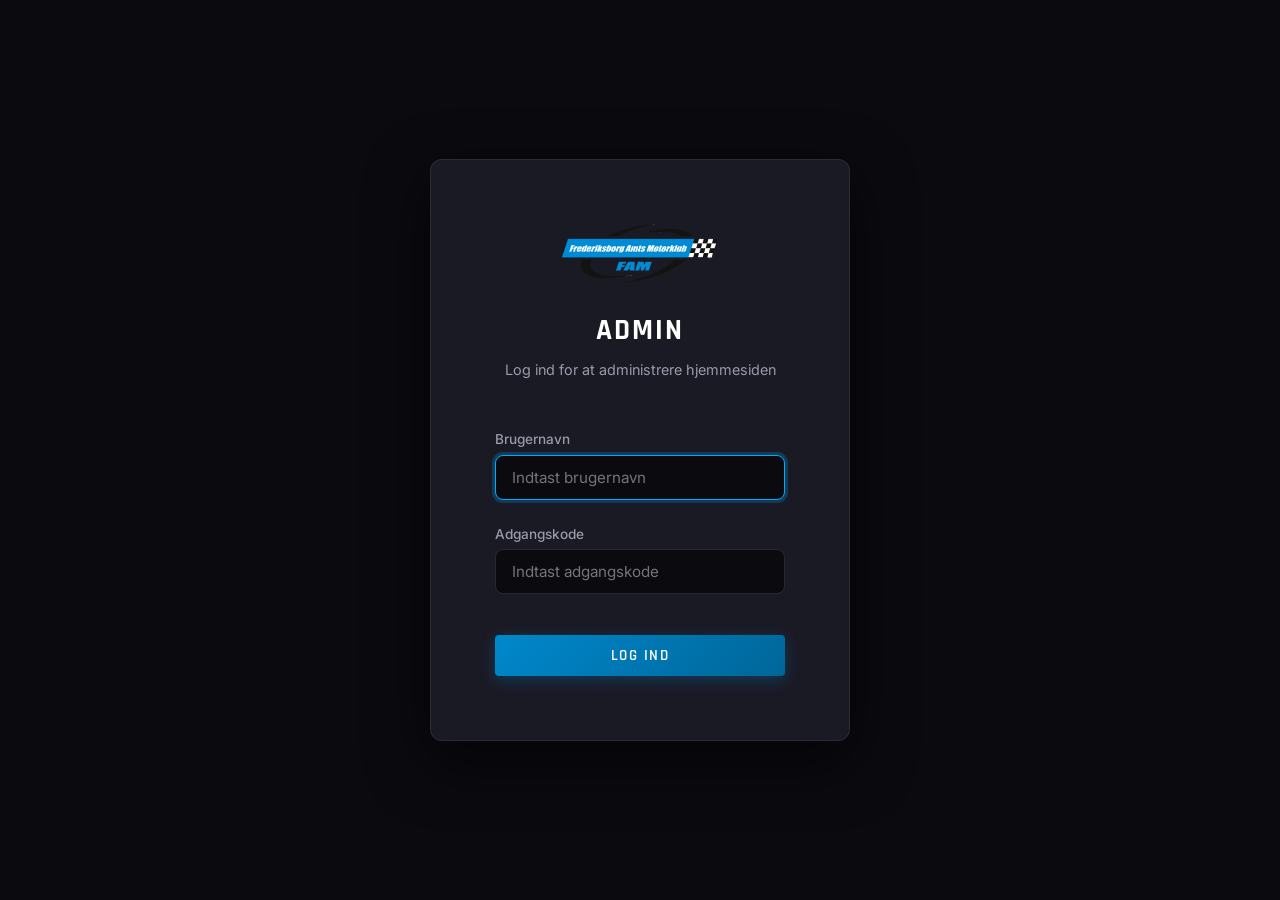
==== admin/index.html @ 630fdf28 "Initial commit of Kejserdalen website" ====
<!DOCTYPE html>
<html lang="da">
<head>
    <meta charset="UTF-8">
    <meta name="viewport" content="width=device-width, initial-scale=1.0">
    <title>Admin Dashboard | FAM Kejserdalen</title>
    <meta name="robots" content="noindex, nofollow">
    
    <!-- Google Fonts -->
    <link rel="preconnect" href="https://fonts.googleapis.com">
    <link rel="preconnect" href="https://fonts.gstatic.com" crossorigin>
    <link href="https://fonts.googleapis.com/css2?family=Inter:wght@400;500;700&family=Rajdhani:wght@500;600;700;800&display=swap" rel="stylesheet">
    
    <style>
        /* ---- Design Tokens (same as main site) ---- */
        :root {
            --color-bg: #0A0A0F;
            --color-bg-elevated: #12121A;
            --color-bg-card: #1A1A25;
            --color-bg-card-hover: #22222F;
            --color-surface: #16161F;
            --color-primary: #0088CC;
            --color-primary-light: #00AAFF;
            --color-primary-dark: #006699;
            --color-primary-glow: rgba(0, 136, 204, 0.3);
            --color-accent: #00D4FF;
            --color-text: #E8E8EE;
            --color-text-secondary: #9999AA;
            --color-text-muted: #666677;
            --color-white: #FFFFFF;
            --color-success: #22C55E;
            --color-error: #EF4444;
            --color-warning: #F59E0B;
            --font-heading: 'Rajdhani', sans-serif;
            --font-body: 'Inter', sans-serif;
            --radius-sm: 4px;
            --radius-md: 8px;
            --radius-lg: 12px;
            --radius-full: 9999px;
            --space-xs: 0.25rem;
            --space-sm: 0.5rem;
            --space-md: 1rem;
            --space-lg: 1.5rem;
            --space-xl: 2rem;
            --space-2xl: 3rem;
            --space-3xl: 4rem;
            --transition-fast: 150ms ease;
            --transition-base: 300ms ease;
        }

        *, *::before, *::after { margin: 0; padding: 0; box-sizing: border-box; }
        html { scroll-behavior: smooth; }
        body {
            font-family: var(--font-body);
            font-size: 16px;
            line-height: 1.6;
            color: var(--color-text);
            background-color: var(--color-bg);
            min-height: 100vh;
        }

        /* ---- LOGIN SCREEN ---- */
        .login-screen {
            display: flex;
            align-items: center;
            justify-content: center;
            min-height: 100vh;
            padding: var(--space-xl);
        }
        .login-card {
            background: var(--color-bg-card);
            border: 1px solid rgba(255,255,255,0.08);
            border-radius: var(--radius-lg);
            padding: var(--space-3xl);
            max-width: 420px;
            width: 100%;
            box-shadow: 0 20px 60px rgba(0,0,0,0.5);
        }
        .login-card__logo {
            display: block;
            height: 60px;
            margin: 0 auto var(--space-lg);
        }
        .login-card__title {
            font-family: var(--font-heading);
            font-size: 1.8rem;
            font-weight: 700;
            color: var(--color-white);
            text-align: center;
            text-transform: uppercase;
            letter-spacing: 2px;
            margin-bottom: var(--space-xs);
        }
        .login-card__sub {
            text-align: center;
            color: var(--color-text-secondary);
            margin-bottom: var(--space-2xl);
            font-size: 0.9rem;
        }

        /* ---- DASHBOARD ---- */
        .dashboard { display: none; min-height: 100vh; }
        .dashboard.active { display: block; }
        .login-screen.hidden { display: none; }

        .topbar {
            background: var(--color-bg-elevated);
            border-bottom: 1px solid rgba(0,136,204,0.15);
            padding: var(--space-md) var(--space-xl);
            display: flex;
            align-items: center;
            justify-content: space-between;
            position: sticky;
            top: 0;
            z-index: 100;
        }
        .topbar__left { display: flex; align-items: center; gap: var(--space-md); }
        .topbar__logo { height: 40px; }
        .topbar__title {
            font-family: var(--font-heading);
            font-weight: 700;
            font-size: 1.2rem;
            color: var(--color-white);
            text-transform: uppercase;
            letter-spacing: 1px;
        }
        .topbar__badge {
            background: rgba(0,136,204,0.2);
            color: var(--color-primary-light);
            padding: 2px 10px;
            border-radius: var(--radius-full);
            font-size: 0.75rem;
            font-weight: 600;
            text-transform: uppercase;
            letter-spacing: 1px;
        }

        /* ---- TABS ---- */
        .tabs {
            display: flex;
            gap: var(--space-xs);
            padding: var(--space-md) var(--space-xl);
            background: var(--color-bg-elevated);
            border-bottom: 1px solid rgba(255,255,255,0.05);
            position: relative;
            z-index: 50;
        }
        .tab-btn {
            font-family: var(--font-heading);
            font-size: 0.95rem;
            font-weight: 600;
            text-transform: uppercase;
            letter-spacing: 1px;
            padding: var(--space-sm) var(--space-lg);
            border-radius: var(--radius-sm);
            background: transparent;
            color: var(--color-text-secondary);
            border: none;
            cursor: pointer;
            transition: all var(--transition-fast);
            position: relative;
            z-index: 51;
        }
        .tab-btn:hover { color: var(--color-white); background: rgba(255,255,255,0.05); }
        .tab-btn.active {
            color: var(--color-white);
            background: var(--color-primary);
            box-shadow: 0 2px 10px var(--color-primary-glow);
        }

        .tab-panel { display: none; padding: var(--space-2xl) var(--space-xl); max-width: 1100px; margin: 0 auto; }
        .tab-panel.active { display: block; }

        /* ---- FORM ---- */
        .form-group { margin-bottom: var(--space-lg); }
        .form-label {
            display: block;
            margin-bottom: var(--space-xs);
            color: var(--color-text-secondary);
            font-size: 0.85rem;
            font-weight: 500;
        }
        .form-input, .form-textarea {
            width: 100%;
            padding: 0.75rem 1rem;
            background: var(--color-bg);
            border: 1px solid rgba(255,255,255,0.12);
            border-radius: var(--radius-md);
            color: var(--color-text);
            font-family: var(--font-body);
            font-size: 0.95rem;
            outline: none;
            transition: border-color var(--transition-fast), box-shadow var(--transition-fast);
        }
        .form-input:focus, .form-textarea:focus {
            border-color: var(--color-primary-light);
            box-shadow: 0 0 0 3px var(--color-primary-glow);
        }
        .form-textarea { resize: vertical; min-height: 100px; }

        /* ---- BUTTONS ---- */
        .btn {
            display: inline-flex;
            align-items: center;
            justify-content: center;
            gap: var(--space-sm);
            font-family: var(--font-heading);
            font-size: 0.95rem;
            font-weight: 600;
            text-transform: uppercase;
            letter-spacing: 1.5px;
            padding: 0.7rem 1.5rem;
            border-radius: var(--radius-sm);
            border: none;
            cursor: pointer;
            transition: all var(--transition-base);
            position: relative;
        }
        .btn--primary {
            background: linear-gradient(135deg, var(--color-primary), var(--color-primary-dark));
            color: var(--color-white);
            box-shadow: 0 4px 15px var(--color-primary-glow);
        }
        .btn--primary:hover {
            background: linear-gradient(135deg, var(--color-primary-light), var(--color-primary));
            transform: translateY(-1px);
        }
        .btn--outline {
            border: 1px solid rgba(255,255,255,0.2);
            color: var(--color-text);
            background: transparent;
        }
        .btn--outline:hover { border-color: var(--color-primary-light); color: var(--color-primary-light); }
        .btn--danger {
            background: rgba(239,68,68,0.15);
            color: var(--color-error);
            border: 1px solid rgba(239,68,68,0.3);
        }
        .btn--danger:hover { background: rgba(239,68,68,0.25); }
        .btn--small { padding: 0.4rem 0.8rem; font-size: 0.8rem; }
        .btn--full { width: 100%; }
        .btn-group { display: flex; gap: var(--space-sm); margin-top: var(--space-md); }

        .error-msg { color: var(--color-error); font-size: 0.85rem; margin-top: var(--space-sm); min-height: 1.2em; }
        .success-msg { color: var(--color-success); font-weight: 500; }

        /* ---- NEWS TABLE ---- */
        .section-title {
            font-family: var(--font-heading);
            font-size: 1.5rem;
            font-weight: 700;
            color: var(--color-white);
            text-transform: uppercase;
            letter-spacing: 1px;
            margin-bottom: var(--space-lg);
            padding-bottom: var(--space-sm);
            border-bottom: 2px solid rgba(0,136,204,0.3);
        }
        .card {
            background: var(--color-bg-card);
            border: 1px solid rgba(255,255,255,0.06);
            border-radius: var(--radius-md);
            padding: var(--space-xl);
            margin-bottom: var(--space-xl);
        }
        .news-item {
            display: flex;
            justify-content: space-between;
            align-items: center;
            padding: var(--space-md);
            border-bottom: 1px solid rgba(255,255,255,0.05);
            transition: background var(--transition-fast);
        }
        .news-item:last-child { border-bottom: none; }
        .news-item:hover { background: rgba(255,255,255,0.02); }
        .news-item__info { flex: 1; }
        .news-item__title { font-weight: 600; color: var(--color-white); margin-bottom: 2px; }
        .news-item__date { font-size: 0.8rem; color: var(--color-text-muted); }
        .news-item__actions { display: flex; gap: var(--space-sm); }

        /* ---- PDF GRID ---- */
        .pdf-grid {
            display: grid;
            grid-template-columns: repeat(auto-fill, minmax(320px, 1fr));
            gap: var(--space-lg);
        }

        /* ---- BACK LINK ---- */
        .back-link {
            color: var(--color-text-secondary);
            text-decoration: none;
            font-size: 0.85rem;
            transition: color var(--transition-fast);
        }
        .back-link:hover { color: var(--color-primary-light); }

        /* ---- RESPONSIVE ---- */
        @media (max-width: 768px) {
            .tabs { flex-wrap: wrap; }
            .tab-panel { padding: var(--space-xl) var(--space-md); }
            .pdf-grid { grid-template-columns: 1fr; }
            .news-item { flex-direction: column; align-items: flex-start; gap: var(--space-sm); }
        }
    </style>
</head>
<body>

    <!-- ======= LOGIN SCREEN ======= -->
    <div class="login-screen" id="loginScreen">
        <div class="login-card">
            <img src="../assets/images/logo.png" alt="FAM Logo" class="login-card__logo">
            <h1 class="login-card__title">Admin</h1>
            <p class="login-card__sub">Log ind for at administrere hjemmesiden</p>
            <form id="loginForm">
                <div class="form-group">
                    <label class="form-label" for="adminUser">Brugernavn</label>
                    <input class="form-input" type="text" id="adminUser" placeholder="Indtast brugernavn" required autofocus>
                </div>
                <div class="form-group">
                    <label class="form-label" for="adminPass">Adgangskode</label>
                    <input class="form-input" type="password" id="adminPass" placeholder="Indtast adgangskode" required>
                </div>
                <p class="error-msg" id="loginError"></p>
                <button type="submit" class="btn btn--primary btn--full">Log ind</button>
            </form>
        </div>
    </div>

    <!-- ======= DASHBOARD ======= -->
    <div class="dashboard" id="dashboard">
        
        <!-- Top bar -->
        <div class="topbar">
            <div class="topbar__left">
                <img src="../assets/images/logo.png" alt="FAM Logo" class="topbar__logo">
                <span class="topbar__title">Dashboard</span>
                <span class="topbar__badge">Admin</span>
            </div>
            <div style="display: flex; align-items: center; gap: var(--space-md);">
                <a href="../index.html" class="back-link">← Tilbage til forsiden</a>
                <button class="btn btn--outline" id="logoutBtn" onclick="sessionStorage.removeItem('fam_admin'); location.reload();">Log ud</button>
            </div>
        </div>

        <!-- Tabs -->
        <div class="tabs">
            <button class="tab-btn active" data-tab="news">📰 Nyheder</button>
            <button class="tab-btn" data-tab="pdfs">📄 PDF-filer</button>
        </div>

        <!-- ======= TAB: NEWS ======= -->
        <div class="tab-panel active" id="tab-news">
            
            <div style="display: grid; grid-template-columns: 1fr 1fr; gap: var(--space-2xl); align-items: start;">
                
                <!-- Add / Edit Form -->
                <div class="card">
                    <h2 class="section-title" id="newsFormTitle">Tilføj nyhed</h2>
                    <form id="newsForm">
                        <input type="hidden" id="newsEditId" value="">
                        <div class="form-group">
                            <label class="form-label" for="newsTitle">Overskrift *</label>
                            <input class="form-input" type="text" id="newsTitle" placeholder="Nyhedens overskrift" required>
                        </div>
                        <div class="form-group">
                            <label class="form-label" for="newsContent">Indhold *</label>
                            <textarea class="form-textarea" id="newsContent" rows="5" placeholder="Skriv nyhedens indhold her..." required></textarea>
                        </div>
                        <div class="form-group">
                            <label class="form-label" for="newsImage">Billede URL (valgfrit)</label>
                            <input class="form-input" type="text" id="newsImage" placeholder="https://...">
                        </div>
                        <div class="btn-group">
                            <button type="submit" class="btn btn--primary" id="newsSubmitBtn">Tilføj nyhed</button>
                            <button type="button" class="btn btn--outline" id="newsCancelEdit" style="display:none;">Annuller</button>
                        </div>
                    </form>
                </div>

                <!-- Existing news list -->
                <div>
                    <h2 class="section-title">Eksisterende nyheder</h2>
                    <div class="card" style="padding: 0;">
                        <div id="adminNewsList">
                            <!-- Rendered by JS -->
                        </div>
                    </div>
                </div>
            </div>
        </div>

        <!-- ======= TAB: PDFS ======= -->
        <div class="tab-panel" id="tab-pdfs">
            <h2 class="section-title">Administrer PDF Links</h2>
            <p style="color: var(--color-text-secondary); margin-bottom: var(--space-xl); font-size: 0.9rem;">Indsæt en web-adresse (URL) til en PDF for at overskrive den standard fil der vises på de offentlige undersider. Efterlad feltet blankt for at bruge filerne i assets/pdf/ mappen.</p>
            
            <div class="card">
                <div class="pdf-grid">
                    <div class="form-group">
                        <label class="form-label" for="pdfUrlKalender">Aktivitetskalender URL</label>
                        <input class="form-input" type="url" id="pdfUrlKalender" placeholder="https://...">
                    </div>
                    <div class="form-group">
                        <label class="form-label" for="pdfUrlVedtaegterFhmck">Vedtægter FHMCK URL</label>
                        <input class="form-input" type="url" id="pdfUrlVedtaegterFhmck" placeholder="https://...">
                    </div>
                    <div class="form-group">
                        <label class="form-label" for="pdfUrlVedtaegterFam">Vedtægter FAM URL</label>
                        <input class="form-input" type="url" id="pdfUrlVedtaegterFam" placeholder="https://...">
                    </div>
                    <div class="form-group">
                        <label class="form-label" for="pdfUrlReferatFhmck">Referat FHMCK URL</label>
                        <input class="form-input" type="url" id="pdfUrlReferatFhmck" placeholder="https://...">
                    </div>
                    <div class="form-group">
                        <label class="form-label" for="pdfUrlReferatFam">Referat FAM URL</label>
                        <input class="form-input" type="url" id="pdfUrlReferatFam" placeholder="https://...">
                    </div>
                    <div class="form-group">
                        <label class="form-label" for="pdfUrlNyhedsbrev">Nyhedsbrev URL</label>
                        <input class="form-input" type="url" id="pdfUrlNyhedsbrev" placeholder="https://...">
                    </div>
                </div>
                <div class="btn-group" style="margin-top: var(--space-lg);">
                    <button type="button" class="btn btn--primary" id="btnSavePdfs">Gem PDF Links</button>
                    <span class="success-msg" id="pdfSaveStatus" style="display: none;">✓ Gemt!</span>
                </div>
            </div>
        </div>

    </div>

    <script>
    document.addEventListener('DOMContentLoaded', () => {

        // ---- CONFIG ----
        const ADMIN_USER = 'admin';
        const ADMIN_PASS = 'fam2026';

        // ---- DOM ----
        const loginScreen   = document.getElementById('loginScreen');
        const dashboard     = document.getElementById('dashboard');
        const loginForm     = document.getElementById('loginForm');
        const loginError    = document.getElementById('loginError');
        const logoutBtn     = document.getElementById('logoutBtn');

        const newsForm      = document.getElementById('newsForm');
        const newsEditId    = document.getElementById('newsEditId');
        const newsTitle     = document.getElementById('newsTitle');
        const newsContent   = document.getElementById('newsContent');
        const newsImage     = document.getElementById('newsImage');
        const newsSubmitBtn = document.getElementById('newsSubmitBtn');
        const newsCancelEdit = document.getElementById('newsCancelEdit');
        const newsFormTitle = document.getElementById('newsFormTitle');
        const adminNewsList = document.getElementById('adminNewsList');

        let isLoggedIn = sessionStorage.getItem('fam_admin') === 'true';

        // ---- INIT ----
        if (isLoggedIn) {
            showDashboard();
        }

        // ---- LOGIN ----
        loginForm.addEventListener('submit', (e) => {
            e.preventDefault();
            const user = document.getElementById('adminUser').value.trim();
            const pass = document.getElementById('adminPass').value;

            if (user === ADMIN_USER && pass === ADMIN_PASS) {
                isLoggedIn = true;
                sessionStorage.setItem('fam_admin', 'true');
                showDashboard();
            } else {
                loginError.textContent = 'Forkert brugernavn eller adgangskode.';
                document.getElementById('adminPass').value = '';
                document.getElementById('adminPass').focus();
            }
        });

        // ---- LOGOUT ----
        logoutBtn.addEventListener('click', () => {
            sessionStorage.removeItem('fam_admin');
            location.reload();
        });

        // ---- SHOW DASHBOARD ----
        function showDashboard() {
            loginScreen.classList.add('hidden');
            dashboard.classList.add('active');
            renderNewsList();
            loadPdfValues();
        }

        // ========== TABS ==========
        document.querySelectorAll('.tab-btn').forEach(btn => {
            btn.addEventListener('click', () => {
                document.querySelectorAll('.tab-btn').forEach(b => b.classList.remove('active'));
                document.querySelectorAll('.tab-panel').forEach(p => p.classList.remove('active'));
                btn.classList.add('active');
                document.getElementById('tab-' + btn.dataset.tab).classList.add('active');
            });
        });

        // ========== NEWS CRUD ==========
        newsForm.addEventListener('submit', (e) => {
            e.preventDefault();
            const news = JSON.parse(localStorage.getItem('fam_news') || '[]');
            const editId = newsEditId.value;

            if (editId) {
                const idx = news.findIndex(n => n.id === editId);
                if (idx !== -1) {
                    news[idx].title = newsTitle.value.trim();
                    news[idx].content = newsContent.value.trim();
                    news[idx].image = newsImage.value.trim();
                }
                resetNewsForm();
            } else {
                news.unshift({
                    id: Date.now().toString(),
                    title: newsTitle.value.trim(),
                    date: new Date().toISOString().split('T')[0],
                    content: newsContent.value.trim(),
                    image: newsImage.value.trim()
                });
            }

            localStorage.setItem('fam_news', JSON.stringify(news));
            newsForm.reset();
            renderNewsList();
        });

        newsCancelEdit.addEventListener('click', resetNewsForm);

        function resetNewsForm() {
            newsForm.reset();
            newsEditId.value = '';
            newsSubmitBtn.textContent = 'Tilføj nyhed';
            newsFormTitle.textContent = 'Tilføj nyhed';
            newsCancelEdit.style.display = 'none';
        }

        function renderNewsList() {
            const news = JSON.parse(localStorage.getItem('fam_news') || '[]');
            news.sort((a, b) => new Date(b.date) - new Date(a.date));

            if (news.length === 0) {
                adminNewsList.innerHTML = '<p style="color: var(--color-text-muted); padding: var(--space-xl); text-align: center;">Ingen nyheder endnu. Tilføj den første!</p>';
                return;
            }

            adminNewsList.innerHTML = news.map(item => `
                <div class="news-item">
                    <div class="news-item__info">
                        <div class="news-item__title">${escapeHtml(item.title)}</div>
                        <div class="news-item__date">${item.date}</div>
                    </div>
                    <div class="news-item__actions">
                        <button class="btn btn--outline btn--small edit-btn" data-id="${item.id}">Rediger</button>
                        <button class="btn btn--danger btn--small delete-btn" data-id="${item.id}">Slet</button>
                    </div>
                </div>
            `).join('');
        }

        // Event delegation for edit/delete
        adminNewsList.addEventListener('click', (e) => {
            const editBtn = e.target.closest('.edit-btn');
            const deleteBtn = e.target.closest('.delete-btn');

            if (editBtn) {
                const id = editBtn.dataset.id;
                const news = JSON.parse(localStorage.getItem('fam_news') || '[]');
                const item = news.find(n => n.id === id);
                if (!item) return;

                newsEditId.value = item.id;
                newsTitle.value = item.title;
                newsContent.value = item.content;
                newsImage.value = item.image || '';
                newsSubmitBtn.textContent = 'Gem ændringer';
                newsFormTitle.textContent = 'Rediger nyhed';
                newsCancelEdit.style.display = 'inline-flex';
                newsTitle.focus();
                // scroll to form
                document.getElementById('tab-news').scrollIntoView({ behavior: 'smooth' });
            }

            if (deleteBtn) {
                const id = deleteBtn.dataset.id;
                if (!confirm('Er du sikker på du vil slette denne nyhed?')) return;

                let news = JSON.parse(localStorage.getItem('fam_news') || '[]');
                news = news.filter(n => n.id !== id);
                localStorage.setItem('fam_news', JSON.stringify(news));
                renderNewsList();
            }
        });

        // ========== PDF MANAGEMENT ==========
        const pdfFields = [
            { id: 'pdfUrlKalender',       key: 'fam_pdf_kalender' },
            { id: 'pdfUrlVedtaegterFhmck', key: 'fam_pdf_vedtaegter_fhmck' },
            { id: 'pdfUrlVedtaegterFam',   key: 'fam_pdf_vedtaegter_fam' },
            { id: 'pdfUrlReferatFhmck',    key: 'fam_pdf_referat_fhmck' },
            { id: 'pdfUrlReferatFam',      key: 'fam_pdf_referat_fam' },
            { id: 'pdfUrlNyhedsbrev',      key: 'fam_pdf_nyhedsbrev' }
        ];

        function loadPdfValues() {
            pdfFields.forEach(f => {
                const el = document.getElementById(f.id);
                if (el) el.value = localStorage.getItem(f.key) || '';
            });
        }

        document.getElementById('btnSavePdfs').addEventListener('click', () => {
            pdfFields.forEach(f => {
                const val = document.getElementById(f.id).value.trim();
                if (val === '') {
                    localStorage.removeItem(f.key);
                } else {
                    localStorage.setItem(f.key, val);
                }
            });
            const status = document.getElementById('pdfSaveStatus');
            status.style.display = 'inline';
            setTimeout(() => { status.style.display = 'none'; }, 3000);
        });

        // ---- HELPER ----
        function escapeHtml(text) {
            const div = document.createElement('div');
            div.textContent = text;
            return div.innerHTML;
        }
    });
    </script>

</body>
</html>
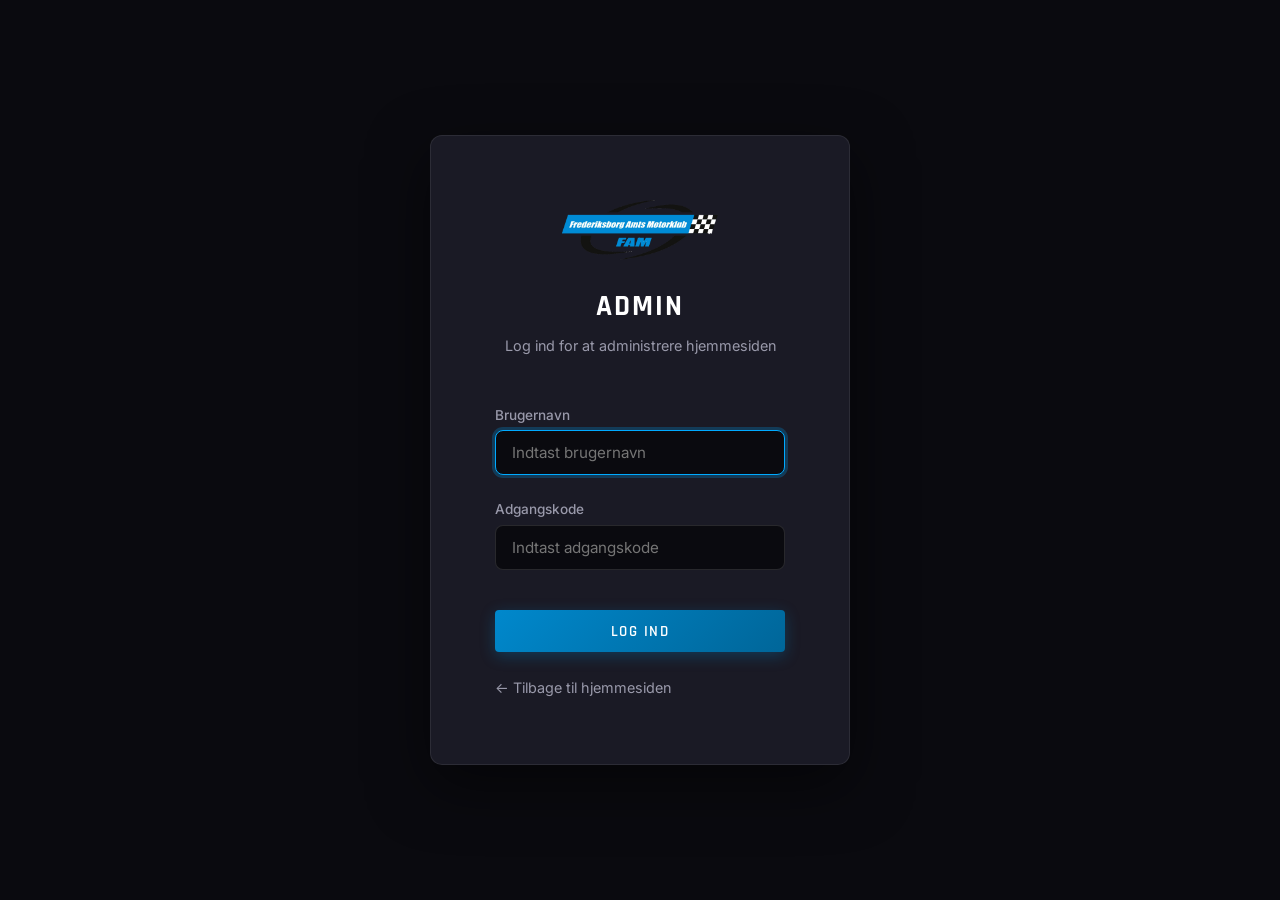
==== commit de79b307: "Tema toggle, lys/mork kontrastforbedringer og admin fixes" ====
--- a/admin/index.html
+++ b/admin/index.html
@@ -1,16 +1,31 @@
 <!DOCTYPE html>
 <html lang="da">
+
 <head>
     <meta charset="UTF-8">
     <meta name="viewport" content="width=device-width, initial-scale=1.0">
     <title>Admin Dashboard | FAM Kejserdalen</title>
     <meta name="robots" content="noindex, nofollow">
-    
+
     <!-- Google Fonts -->
     <link rel="preconnect" href="https://fonts.googleapis.com">
     <link rel="preconnect" href="https://fonts.gstatic.com" crossorigin>
-    <link href="https://fonts.googleapis.com/css2?family=Inter:wght@400;500;700&family=Rajdhani:wght@500;600;700;800&display=swap" rel="stylesheet">
-    
+    <link
+        href="https://fonts.googleapis.com/css2?family=Inter:wght@400;500;700&family=Rajdhani:wght@500;600;700;800&display=swap"
+        rel="stylesheet">
+
+    <script>
+        (function () {
+            try {
+                if (localStorage.getItem('fam_theme') === 'light') {
+                    document.documentElement.setAttribute('data-theme', 'light');
+                }
+            } catch (e) {
+                // If storage is unavailable, keep default dark theme.
+            }
+        })();
+    </script>
+
     <style>
         /* ---- Design Tokens (same as main site) ---- */
         :root {
@@ -48,8 +63,42 @@
             --transition-base: 300ms ease;
         }
 
-        *, *::before, *::after { margin: 0; padding: 0; box-sizing: border-box; }
-        html { scroll-behavior: smooth; }
+        html[data-theme="light"] {
+            --color-bg: #F3F6FB;
+            --color-bg-elevated: #FFFFFF;
+            --color-bg-card: #FFFFFF;
+            --color-bg-card-hover: #EEF4FF;
+            --color-surface: #ECF2FA;
+            --color-primary-glow: rgba(0, 136, 204, 0.18);
+            --color-text: #1A2533;
+            --color-text-secondary: #4B5D73;
+            --color-text-muted: #71839A;
+            --color-white: #FFFFFF;
+        }
+
+        html[data-theme="light"] .topbar__title,
+        html[data-theme="light"] .login-card__title,
+        html[data-theme="light"] .section-title,
+        html[data-theme="light"] .news-item__title {
+            color: var(--color-text);
+        }
+
+        html[data-theme="light"] .tab-btn:hover {
+            color: var(--color-text);
+        }
+
+        *,
+        *::before,
+        *::after {
+            margin: 0;
+            padding: 0;
+            box-sizing: border-box;
+        }
+
+        html {
+            scroll-behavior: smooth;
+        }
+
         body {
             font-family: var(--font-body);
             font-size: 16px;
@@ -67,20 +116,23 @@
             min-height: 100vh;
             padding: var(--space-xl);
         }
+
         .login-card {
             background: var(--color-bg-card);
-            border: 1px solid rgba(255,255,255,0.08);
+            border: 1px solid rgba(255, 255, 255, 0.08);
             border-radius: var(--radius-lg);
             padding: var(--space-3xl);
             max-width: 420px;
             width: 100%;
-            box-shadow: 0 20px 60px rgba(0,0,0,0.5);
-        }
+            box-shadow: 0 20px 60px rgba(0, 0, 0, 0.5);
+        }
+
         .login-card__logo {
             display: block;
             height: 60px;
             margin: 0 auto var(--space-lg);
         }
+
         .login-card__title {
             font-family: var(--font-heading);
             font-size: 1.8rem;
@@ -91,6 +143,7 @@
             letter-spacing: 2px;
             margin-bottom: var(--space-xs);
         }
+
         .login-card__sub {
             text-align: center;
             color: var(--color-text-secondary);
@@ -98,14 +151,36 @@
             font-size: 0.9rem;
         }
 
+        .login-card__back-link {
+            display: inline-block;
+            margin-top: var(--space-lg);
+            color: var(--color-text-secondary);
+            text-decoration: none;
+            font-size: 0.9rem;
+            transition: color var(--transition-fast);
+        }
+
+        .login-card__back-link:hover {
+            color: var(--color-primary-light);
+        }
+
         /* ---- DASHBOARD ---- */
-        .dashboard { display: none; min-height: 100vh; }
-        .dashboard.active { display: block; }
-        .login-screen.hidden { display: none; }
+        .dashboard {
+            display: none;
+            min-height: 100vh;
+        }
+
+        .dashboard.active {
+            display: block;
+        }
+
+        .login-screen.hidden {
+            display: none;
+        }
 
         .topbar {
             background: var(--color-bg-elevated);
-            border-bottom: 1px solid rgba(0,136,204,0.15);
+            border-bottom: 1px solid rgba(0, 136, 204, 0.15);
             padding: var(--space-md) var(--space-xl);
             display: flex;
             align-items: center;
@@ -114,8 +189,17 @@
             top: 0;
             z-index: 100;
         }
-        .topbar__left { display: flex; align-items: center; gap: var(--space-md); }
-        .topbar__logo { height: 40px; }
+
+        .topbar__left {
+            display: flex;
+            align-items: center;
+            gap: var(--space-md);
+        }
+
+        .topbar__logo {
+            height: 40px;
+        }
+
         .topbar__title {
             font-family: var(--font-heading);
             font-weight: 700;
@@ -124,8 +208,9 @@
             text-transform: uppercase;
             letter-spacing: 1px;
         }
+
         .topbar__badge {
-            background: rgba(0,136,204,0.2);
+            background: rgba(0, 136, 204, 0.2);
             color: var(--color-primary-light);
             padding: 2px 10px;
             border-radius: var(--radius-full);
@@ -141,10 +226,11 @@
             gap: var(--space-xs);
             padding: var(--space-md) var(--space-xl);
             background: var(--color-bg-elevated);
-            border-bottom: 1px solid rgba(255,255,255,0.05);
+            border-bottom: 1px solid rgba(255, 255, 255, 0.05);
             position: relative;
             z-index: 50;
         }
+
         .tab-btn {
             font-family: var(--font-heading);
             font-size: 0.95rem;
@@ -161,18 +247,41 @@
             position: relative;
             z-index: 51;
         }
-        .tab-btn:hover { color: var(--color-white); background: rgba(255,255,255,0.05); }
+
+        .tab-btn:hover {
+            color: var(--color-white);
+            background: rgba(255, 255, 255, 0.05);
+        }
+
         .tab-btn.active {
             color: var(--color-white);
             background: var(--color-primary);
             box-shadow: 0 2px 10px var(--color-primary-glow);
         }
 
-        .tab-panel { display: none; padding: var(--space-2xl) var(--space-xl); max-width: 1100px; margin: 0 auto; }
-        .tab-panel.active { display: block; }
+        .tab-panel {
+            display: none;
+            padding: var(--space-2xl) var(--space-xl);
+            max-width: 1100px;
+            margin: 0 auto;
+        }
+
+        .tab-panel.active {
+            display: block;
+        }
+
+        .news-layout {
+            display: grid;
+            grid-template-columns: 1fr 1fr;
+            gap: var(--space-2xl);
+            align-items: start;
+        }
 
         /* ---- FORM ---- */
-        .form-group { margin-bottom: var(--space-lg); }
+        .form-group {
+            margin-bottom: var(--space-lg);
+        }
+
         .form-label {
             display: block;
             margin-bottom: var(--space-xs);
@@ -180,11 +289,13 @@
             font-size: 0.85rem;
             font-weight: 500;
         }
-        .form-input, .form-textarea {
+
+        .form-input,
+        .form-textarea {
             width: 100%;
             padding: 0.75rem 1rem;
             background: var(--color-bg);
-            border: 1px solid rgba(255,255,255,0.12);
+            border: 1px solid rgba(255, 255, 255, 0.12);
             border-radius: var(--radius-md);
             color: var(--color-text);
             font-family: var(--font-body);
@@ -192,11 +303,17 @@
             outline: none;
             transition: border-color var(--transition-fast), box-shadow var(--transition-fast);
         }
-        .form-input:focus, .form-textarea:focus {
+
+        .form-input:focus,
+        .form-textarea:focus {
             border-color: var(--color-primary-light);
             box-shadow: 0 0 0 3px var(--color-primary-glow);
         }
-        .form-textarea { resize: vertical; min-height: 100px; }
+
+        .form-textarea {
+            resize: vertical;
+            min-height: 100px;
+        }
 
         /* ---- BUTTONS ---- */
         .btn {
@@ -216,33 +333,65 @@
             transition: all var(--transition-base);
             position: relative;
         }
+
         .btn--primary {
             background: linear-gradient(135deg, var(--color-primary), var(--color-primary-dark));
             color: var(--color-white);
             box-shadow: 0 4px 15px var(--color-primary-glow);
         }
+
         .btn--primary:hover {
             background: linear-gradient(135deg, var(--color-primary-light), var(--color-primary));
             transform: translateY(-1px);
         }
+
         .btn--outline {
-            border: 1px solid rgba(255,255,255,0.2);
+            border: 1px solid rgba(255, 255, 255, 0.2);
             color: var(--color-text);
             background: transparent;
         }
-        .btn--outline:hover { border-color: var(--color-primary-light); color: var(--color-primary-light); }
+
+        .btn--outline:hover {
+            border-color: var(--color-primary-light);
+            color: var(--color-primary-light);
+        }
+
         .btn--danger {
-            background: rgba(239,68,68,0.15);
+            background: rgba(239, 68, 68, 0.15);
             color: var(--color-error);
-            border: 1px solid rgba(239,68,68,0.3);
-        }
-        .btn--danger:hover { background: rgba(239,68,68,0.25); }
-        .btn--small { padding: 0.4rem 0.8rem; font-size: 0.8rem; }
-        .btn--full { width: 100%; }
-        .btn-group { display: flex; gap: var(--space-sm); margin-top: var(--space-md); }
-
-        .error-msg { color: var(--color-error); font-size: 0.85rem; margin-top: var(--space-sm); min-height: 1.2em; }
-        .success-msg { color: var(--color-success); font-weight: 500; }
+            border: 1px solid rgba(239, 68, 68, 0.3);
+        }
+
+        .btn--danger:hover {
+            background: rgba(239, 68, 68, 0.25);
+        }
+
+        .btn--small {
+            padding: 0.4rem 0.8rem;
+            font-size: 0.8rem;
+        }
+
+        .btn--full {
+            width: 100%;
+        }
+
+        .btn-group {
+            display: flex;
+            gap: var(--space-sm);
+            margin-top: var(--space-md);
+        }
+
+        .error-msg {
+            color: var(--color-error);
+            font-size: 0.85rem;
+            margin-top: var(--space-sm);
+            min-height: 1.2em;
+        }
+
+        .success-msg {
+            color: var(--color-success);
+            font-weight: 500;
+        }
 
         /* ---- NEWS TABLE ---- */
         .section-title {
@@ -254,29 +403,53 @@
             letter-spacing: 1px;
             margin-bottom: var(--space-lg);
             padding-bottom: var(--space-sm);
-            border-bottom: 2px solid rgba(0,136,204,0.3);
-        }
+            border-bottom: 2px solid rgba(0, 136, 204, 0.3);
+        }
+
         .card {
             background: var(--color-bg-card);
-            border: 1px solid rgba(255,255,255,0.06);
+            border: 1px solid rgba(255, 255, 255, 0.06);
             border-radius: var(--radius-md);
             padding: var(--space-xl);
             margin-bottom: var(--space-xl);
         }
+
         .news-item {
             display: flex;
             justify-content: space-between;
             align-items: center;
             padding: var(--space-md);
-            border-bottom: 1px solid rgba(255,255,255,0.05);
+            border-bottom: 1px solid rgba(255, 255, 255, 0.05);
             transition: background var(--transition-fast);
         }
-        .news-item:last-child { border-bottom: none; }
-        .news-item:hover { background: rgba(255,255,255,0.02); }
-        .news-item__info { flex: 1; }
-        .news-item__title { font-weight: 600; color: var(--color-white); margin-bottom: 2px; }
-        .news-item__date { font-size: 0.8rem; color: var(--color-text-muted); }
-        .news-item__actions { display: flex; gap: var(--space-sm); }
+
+        .news-item:last-child {
+            border-bottom: none;
+        }
+
+        .news-item:hover {
+            background: rgba(255, 255, 255, 0.02);
+        }
+
+        .news-item__info {
+            flex: 1;
+        }
+
+        .news-item__title {
+            font-weight: 600;
+            color: var(--color-white);
+            margin-bottom: 2px;
+        }
+
+        .news-item__date {
+            font-size: 0.8rem;
+            color: var(--color-text-muted);
+        }
+
+        .news-item__actions {
+            display: flex;
+            gap: var(--space-sm);
+        }
 
         /* ---- PDF GRID ---- */
         .pdf-grid {
@@ -292,17 +465,38 @@
             font-size: 0.85rem;
             transition: color var(--transition-fast);
         }
-        .back-link:hover { color: var(--color-primary-light); }
+
+        .back-link:hover {
+            color: var(--color-primary-light);
+        }
 
         /* ---- RESPONSIVE ---- */
         @media (max-width: 768px) {
-            .tabs { flex-wrap: wrap; }
-            .tab-panel { padding: var(--space-xl) var(--space-md); }
-            .pdf-grid { grid-template-columns: 1fr; }
-            .news-item { flex-direction: column; align-items: flex-start; gap: var(--space-sm); }
+            .tabs {
+                flex-wrap: wrap;
+            }
+
+            .tab-panel {
+                padding: var(--space-xl) var(--space-md);
+            }
+
+            .pdf-grid {
+                grid-template-columns: 1fr;
+            }
+
+            .news-item {
+                flex-direction: column;
+                align-items: flex-start;
+                gap: var(--space-sm);
+            }
+
+            .news-layout {
+                grid-template-columns: 1fr;
+            }
         }
     </style>
 </head>
+
 <body>
 
     <!-- ======= LOGIN SCREEN ======= -->
@@ -314,7 +508,8 @@
             <form id="loginForm">
                 <div class="form-group">
                     <label class="form-label" for="adminUser">Brugernavn</label>
-                    <input class="form-input" type="text" id="adminUser" placeholder="Indtast brugernavn" required autofocus>
+                    <input class="form-input" type="text" id="adminUser" placeholder="Indtast brugernavn" required
+                        autofocus>
                 </div>
                 <div class="form-group">
                     <label class="form-label" for="adminPass">Adgangskode</label>
@@ -323,12 +518,13 @@
                 <p class="error-msg" id="loginError"></p>
                 <button type="submit" class="btn btn--primary btn--full">Log ind</button>
             </form>
+            <a href="../index.html" class="login-card__back-link">← Tilbage til hjemmesiden</a>
         </div>
     </div>
 
     <!-- ======= DASHBOARD ======= -->
     <div class="dashboard" id="dashboard">
-        
+
         <!-- Top bar -->
         <div class="topbar">
             <div class="topbar__left">
@@ -338,7 +534,8 @@
             </div>
             <div style="display: flex; align-items: center; gap: var(--space-md);">
                 <a href="../index.html" class="back-link">← Tilbage til forsiden</a>
-                <button class="btn btn--outline" id="logoutBtn" onclick="sessionStorage.removeItem('fam_admin'); location.reload();">Log ud</button>
+                <button class="btn btn--outline" id="logoutBtn"
+                    onclick="sessionStorage.removeItem('fam_admin'); location.reload();">Log ud</button>
             </div>
         </div>
 
@@ -350,9 +547,9 @@
 
         <!-- ======= TAB: NEWS ======= -->
         <div class="tab-panel active" id="tab-news">
-            
-            <div style="display: grid; grid-template-columns: 1fr 1fr; gap: var(--space-2xl); align-items: start;">
-                
+
+            <div class="news-layout">
+
                 <!-- Add / Edit Form -->
                 <div class="card">
                     <h2 class="section-title" id="newsFormTitle">Tilføj nyhed</h2>
@@ -360,11 +557,13 @@
                         <input type="hidden" id="newsEditId" value="">
                         <div class="form-group">
                             <label class="form-label" for="newsTitle">Overskrift *</label>
-                            <input class="form-input" type="text" id="newsTitle" placeholder="Nyhedens overskrift" required>
+                            <input class="form-input" type="text" id="newsTitle" placeholder="Nyhedens overskrift"
+                                required>
                         </div>
                         <div class="form-group">
                             <label class="form-label" for="newsContent">Indhold *</label>
-                            <textarea class="form-textarea" id="newsContent" rows="5" placeholder="Skriv nyhedens indhold her..." required></textarea>
+                            <textarea class="form-textarea" id="newsContent" rows="5"
+                                placeholder="Skriv nyhedens indhold her..." required></textarea>
                         </div>
                         <div class="form-group">
                             <label class="form-label" for="newsImage">Billede URL (valgfrit)</label>
@@ -372,7 +571,8 @@
                         </div>
                         <div class="btn-group">
                             <button type="submit" class="btn btn--primary" id="newsSubmitBtn">Tilføj nyhed</button>
-                            <button type="button" class="btn btn--outline" id="newsCancelEdit" style="display:none;">Annuller</button>
+                            <button type="button" class="btn btn--outline" id="newsCancelEdit"
+                                style="display:none;">Annuller</button>
                         </div>
                     </form>
                 </div>
@@ -392,8 +592,10 @@
         <!-- ======= TAB: PDFS ======= -->
         <div class="tab-panel" id="tab-pdfs">
             <h2 class="section-title">Administrer PDF Links</h2>
-            <p style="color: var(--color-text-secondary); margin-bottom: var(--space-xl); font-size: 0.9rem;">Indsæt en web-adresse (URL) til en PDF for at overskrive den standard fil der vises på de offentlige undersider. Efterlad feltet blankt for at bruge filerne i assets/pdf/ mappen.</p>
-            
+            <p style="color: var(--color-text-secondary); margin-bottom: var(--space-xl); font-size: 0.9rem;">Indsæt en
+                web-adresse (URL) til en PDF for at overskrive den standard fil der vises på de offentlige undersider.
+                Efterlad feltet blankt for at bruge filerne i assets/pdf/ mappen.</p>
+
             <div class="card">
                 <div class="pdf-grid">
                     <div class="form-group">
@@ -431,126 +633,136 @@
     </div>
 
     <script>
-    document.addEventListener('DOMContentLoaded', () => {
-
-        // ---- CONFIG ----
-        const ADMIN_USER = 'admin';
-        const ADMIN_PASS = 'fam2026';
-
-        // ---- DOM ----
-        const loginScreen   = document.getElementById('loginScreen');
-        const dashboard     = document.getElementById('dashboard');
-        const loginForm     = document.getElementById('loginForm');
-        const loginError    = document.getElementById('loginError');
-        const logoutBtn     = document.getElementById('logoutBtn');
-
-        const newsForm      = document.getElementById('newsForm');
-        const newsEditId    = document.getElementById('newsEditId');
-        const newsTitle     = document.getElementById('newsTitle');
-        const newsContent   = document.getElementById('newsContent');
-        const newsImage     = document.getElementById('newsImage');
-        const newsSubmitBtn = document.getElementById('newsSubmitBtn');
-        const newsCancelEdit = document.getElementById('newsCancelEdit');
-        const newsFormTitle = document.getElementById('newsFormTitle');
-        const adminNewsList = document.getElementById('adminNewsList');
-
-        let isLoggedIn = sessionStorage.getItem('fam_admin') === 'true';
-
-        // ---- INIT ----
-        if (isLoggedIn) {
-            showDashboard();
-        }
-
-        // ---- LOGIN ----
-        loginForm.addEventListener('submit', (e) => {
-            e.preventDefault();
-            const user = document.getElementById('adminUser').value.trim();
-            const pass = document.getElementById('adminPass').value;
-
-            if (user === ADMIN_USER && pass === ADMIN_PASS) {
-                isLoggedIn = true;
-                sessionStorage.setItem('fam_admin', 'true');
+        document.addEventListener('DOMContentLoaded', () => {
+
+            // ---- CONFIG ----
+            const ADMIN_USER = 'admin';
+            const ADMIN_PASS = 'fam2026';
+
+            // ---- DOM ----
+            const loginScreen = document.getElementById('loginScreen');
+            const dashboard = document.getElementById('dashboard');
+            const loginForm = document.getElementById('loginForm');
+            const loginError = document.getElementById('loginError');
+            const logoutBtn = document.getElementById('logoutBtn');
+
+            const newsForm = document.getElementById('newsForm');
+            const newsEditId = document.getElementById('newsEditId');
+            const newsTitle = document.getElementById('newsTitle');
+            const newsContent = document.getElementById('newsContent');
+            const newsImage = document.getElementById('newsImage');
+            const newsSubmitBtn = document.getElementById('newsSubmitBtn');
+            const newsCancelEdit = document.getElementById('newsCancelEdit');
+            const newsFormTitle = document.getElementById('newsFormTitle');
+            const adminNewsList = document.getElementById('adminNewsList');
+
+            // Keep PDF field config early so loadPdfValues() can safely run on init.
+            const pdfFields = [
+                { id: 'pdfUrlKalender', key: 'fam_pdf_kalender' },
+                { id: 'pdfUrlVedtaegterFhmck', key: 'fam_pdf_vedtaegter_fhmck' },
+                { id: 'pdfUrlVedtaegterFam', key: 'fam_pdf_vedtaegter_fam' },
+                { id: 'pdfUrlReferatFhmck', key: 'fam_pdf_referat_fhmck' },
+                { id: 'pdfUrlReferatFam', key: 'fam_pdf_referat_fam' },
+                { id: 'pdfUrlNyhedsbrev', key: 'fam_pdf_nyhedsbrev' }
+            ];
+
+            let isLoggedIn = sessionStorage.getItem('fam_admin') === 'true';
+
+            // ---- INIT ----
+            if (isLoggedIn) {
                 showDashboard();
-            } else {
-                loginError.textContent = 'Forkert brugernavn eller adgangskode.';
-                document.getElementById('adminPass').value = '';
-                document.getElementById('adminPass').focus();
-            }
-        });
-
-        // ---- LOGOUT ----
-        logoutBtn.addEventListener('click', () => {
-            sessionStorage.removeItem('fam_admin');
-            location.reload();
-        });
-
-        // ---- SHOW DASHBOARD ----
-        function showDashboard() {
-            loginScreen.classList.add('hidden');
-            dashboard.classList.add('active');
-            renderNewsList();
-            loadPdfValues();
-        }
-
-        // ========== TABS ==========
-        document.querySelectorAll('.tab-btn').forEach(btn => {
-            btn.addEventListener('click', () => {
-                document.querySelectorAll('.tab-btn').forEach(b => b.classList.remove('active'));
-                document.querySelectorAll('.tab-panel').forEach(p => p.classList.remove('active'));
-                btn.classList.add('active');
-                document.getElementById('tab-' + btn.dataset.tab).classList.add('active');
+            }
+
+            // ---- LOGIN ----
+            loginForm.addEventListener('submit', (e) => {
+                e.preventDefault();
+                const user = document.getElementById('adminUser').value.trim();
+                const pass = document.getElementById('adminPass').value;
+
+                if (user === ADMIN_USER && pass === ADMIN_PASS) {
+                    isLoggedIn = true;
+                    sessionStorage.setItem('fam_admin', 'true');
+                    showDashboard();
+                } else {
+                    loginError.textContent = 'Forkert brugernavn eller adgangskode.';
+                    document.getElementById('adminPass').value = '';
+                    document.getElementById('adminPass').focus();
+                }
             });
-        });
-
-        // ========== NEWS CRUD ==========
-        newsForm.addEventListener('submit', (e) => {
-            e.preventDefault();
-            const news = JSON.parse(localStorage.getItem('fam_news') || '[]');
-            const editId = newsEditId.value;
-
-            if (editId) {
-                const idx = news.findIndex(n => n.id === editId);
-                if (idx !== -1) {
-                    news[idx].title = newsTitle.value.trim();
-                    news[idx].content = newsContent.value.trim();
-                    news[idx].image = newsImage.value.trim();
+
+            // ---- LOGOUT ----
+            logoutBtn.addEventListener('click', () => {
+                sessionStorage.removeItem('fam_admin');
+                location.reload();
+            });
+
+            // ---- SHOW DASHBOARD ----
+            function showDashboard() {
+                loginScreen.classList.add('hidden');
+                dashboard.classList.add('active');
+                renderNewsList();
+                loadPdfValues();
+            }
+
+            // ========== TABS ==========
+            document.querySelectorAll('.tab-btn').forEach(btn => {
+                btn.addEventListener('click', () => {
+                    document.querySelectorAll('.tab-btn').forEach(b => b.classList.remove('active'));
+                    document.querySelectorAll('.tab-panel').forEach(p => p.classList.remove('active'));
+                    btn.classList.add('active');
+                    document.getElementById('tab-' + btn.dataset.tab).classList.add('active');
+                });
+            });
+
+            // ========== NEWS CRUD ==========
+            newsForm.addEventListener('submit', (e) => {
+                e.preventDefault();
+                const news = JSON.parse(localStorage.getItem('fam_news') || '[]');
+                const editId = newsEditId.value;
+
+                if (editId) {
+                    const idx = news.findIndex(n => n.id === editId);
+                    if (idx !== -1) {
+                        news[idx].title = newsTitle.value.trim();
+                        news[idx].content = newsContent.value.trim();
+                        news[idx].image = newsImage.value.trim();
+                    }
+                    resetNewsForm();
+                } else {
+                    news.unshift({
+                        id: Date.now().toString(),
+                        title: newsTitle.value.trim(),
+                        date: new Date().toISOString().split('T')[0],
+                        content: newsContent.value.trim(),
+                        image: newsImage.value.trim()
+                    });
                 }
-                resetNewsForm();
-            } else {
-                news.unshift({
-                    id: Date.now().toString(),
-                    title: newsTitle.value.trim(),
-                    date: new Date().toISOString().split('T')[0],
-                    content: newsContent.value.trim(),
-                    image: newsImage.value.trim()
-                });
-            }
-
-            localStorage.setItem('fam_news', JSON.stringify(news));
-            newsForm.reset();
-            renderNewsList();
-        });
-
-        newsCancelEdit.addEventListener('click', resetNewsForm);
-
-        function resetNewsForm() {
-            newsForm.reset();
-            newsEditId.value = '';
-            newsSubmitBtn.textContent = 'Tilføj nyhed';
-            newsFormTitle.textContent = 'Tilføj nyhed';
-            newsCancelEdit.style.display = 'none';
-        }
-
-        function renderNewsList() {
-            const news = JSON.parse(localStorage.getItem('fam_news') || '[]');
-            news.sort((a, b) => new Date(b.date) - new Date(a.date));
-
-            if (news.length === 0) {
-                adminNewsList.innerHTML = '<p style="color: var(--color-text-muted); padding: var(--space-xl); text-align: center;">Ingen nyheder endnu. Tilføj den første!</p>';
-                return;
-            }
-
-            adminNewsList.innerHTML = news.map(item => `
+
+                localStorage.setItem('fam_news', JSON.stringify(news));
+                newsForm.reset();
+                renderNewsList();
+            });
+
+            newsCancelEdit.addEventListener('click', resetNewsForm);
+
+            function resetNewsForm() {
+                newsForm.reset();
+                newsEditId.value = '';
+                newsSubmitBtn.textContent = 'Tilføj nyhed';
+                newsFormTitle.textContent = 'Tilføj nyhed';
+                newsCancelEdit.style.display = 'none';
+            }
+
+            function renderNewsList() {
+                const news = JSON.parse(localStorage.getItem('fam_news') || '[]');
+                news.sort((a, b) => new Date(b.date) - new Date(a.date));
+
+                if (news.length === 0) {
+                    adminNewsList.innerHTML = '<p style="color: var(--color-text-muted); padding: var(--space-xl); text-align: center;">Ingen nyheder endnu. Tilføj den første!</p>';
+                    return;
+                }
+
+                adminNewsList.innerHTML = news.map(item => `
                 <div class="news-item">
                     <div class="news-item__info">
                         <div class="news-item__title">${escapeHtml(item.title)}</div>
@@ -562,81 +774,73 @@
                     </div>
                 </div>
             `).join('');
-        }
-
-        // Event delegation for edit/delete
-        adminNewsList.addEventListener('click', (e) => {
-            const editBtn = e.target.closest('.edit-btn');
-            const deleteBtn = e.target.closest('.delete-btn');
-
-            if (editBtn) {
-                const id = editBtn.dataset.id;
-                const news = JSON.parse(localStorage.getItem('fam_news') || '[]');
-                const item = news.find(n => n.id === id);
-                if (!item) return;
-
-                newsEditId.value = item.id;
-                newsTitle.value = item.title;
-                newsContent.value = item.content;
-                newsImage.value = item.image || '';
-                newsSubmitBtn.textContent = 'Gem ændringer';
-                newsFormTitle.textContent = 'Rediger nyhed';
-                newsCancelEdit.style.display = 'inline-flex';
-                newsTitle.focus();
-                // scroll to form
-                document.getElementById('tab-news').scrollIntoView({ behavior: 'smooth' });
-            }
-
-            if (deleteBtn) {
-                const id = deleteBtn.dataset.id;
-                if (!confirm('Er du sikker på du vil slette denne nyhed?')) return;
-
-                let news = JSON.parse(localStorage.getItem('fam_news') || '[]');
-                news = news.filter(n => n.id !== id);
-                localStorage.setItem('fam_news', JSON.stringify(news));
-                renderNewsList();
-            }
-        });
-
-        // ========== PDF MANAGEMENT ==========
-        const pdfFields = [
-            { id: 'pdfUrlKalender',       key: 'fam_pdf_kalender' },
-            { id: 'pdfUrlVedtaegterFhmck', key: 'fam_pdf_vedtaegter_fhmck' },
-            { id: 'pdfUrlVedtaegterFam',   key: 'fam_pdf_vedtaegter_fam' },
-            { id: 'pdfUrlReferatFhmck',    key: 'fam_pdf_referat_fhmck' },
-            { id: 'pdfUrlReferatFam',      key: 'fam_pdf_referat_fam' },
-            { id: 'pdfUrlNyhedsbrev',      key: 'fam_pdf_nyhedsbrev' }
-        ];
-
-        function loadPdfValues() {
-            pdfFields.forEach(f => {
-                const el = document.getElementById(f.id);
-                if (el) el.value = localStorage.getItem(f.key) || '';
-            });
-        }
-
-        document.getElementById('btnSavePdfs').addEventListener('click', () => {
-            pdfFields.forEach(f => {
-                const val = document.getElementById(f.id).value.trim();
-                if (val === '') {
-                    localStorage.removeItem(f.key);
-                } else {
-                    localStorage.setItem(f.key, val);
+            }
+
+            // Event delegation for edit/delete
+            adminNewsList.addEventListener('click', (e) => {
+                const editBtn = e.target.closest('.edit-btn');
+                const deleteBtn = e.target.closest('.delete-btn');
+
+                if (editBtn) {
+                    const id = editBtn.dataset.id;
+                    const news = JSON.parse(localStorage.getItem('fam_news') || '[]');
+                    const item = news.find(n => n.id === id);
+                    if (!item) return;
+
+                    newsEditId.value = item.id;
+                    newsTitle.value = item.title;
+                    newsContent.value = item.content;
+                    newsImage.value = item.image || '';
+                    newsSubmitBtn.textContent = 'Gem ændringer';
+                    newsFormTitle.textContent = 'Rediger nyhed';
+                    newsCancelEdit.style.display = 'inline-flex';
+                    newsTitle.focus();
+                    // scroll to form
+                    document.getElementById('tab-news').scrollIntoView({ behavior: 'smooth' });
+                }
+
+                if (deleteBtn) {
+                    const id = deleteBtn.dataset.id;
+                    if (!confirm('Er du sikker på du vil slette denne nyhed?')) return;
+
+                    let news = JSON.parse(localStorage.getItem('fam_news') || '[]');
+                    news = news.filter(n => n.id !== id);
+                    localStorage.setItem('fam_news', JSON.stringify(news));
+                    renderNewsList();
                 }
             });
-            const status = document.getElementById('pdfSaveStatus');
-            status.style.display = 'inline';
-            setTimeout(() => { status.style.display = 'none'; }, 3000);
+
+            // ========== PDF MANAGEMENT ==========
+            function loadPdfValues() {
+                pdfFields.forEach(f => {
+                    const el = document.getElementById(f.id);
+                    if (el) el.value = localStorage.getItem(f.key) || '';
+                });
+            }
+
+            document.getElementById('btnSavePdfs').addEventListener('click', () => {
+                pdfFields.forEach(f => {
+                    const val = document.getElementById(f.id).value.trim();
+                    if (val === '') {
+                        localStorage.removeItem(f.key);
+                    } else {
+                        localStorage.setItem(f.key, val);
+                    }
+                });
+                const status = document.getElementById('pdfSaveStatus');
+                status.style.display = 'inline';
+                setTimeout(() => { status.style.display = 'none'; }, 3000);
+            });
+
+            // ---- HELPER ----
+            function escapeHtml(text) {
+                const div = document.createElement('div');
+                div.textContent = text;
+                return div.innerHTML;
+            }
         });
-
-        // ---- HELPER ----
-        function escapeHtml(text) {
-            const div = document.createElement('div');
-            div.textContent = text;
-            return div.innerHTML;
-        }
-    });
     </script>
 
 </body>
-</html>
+
+</html>
